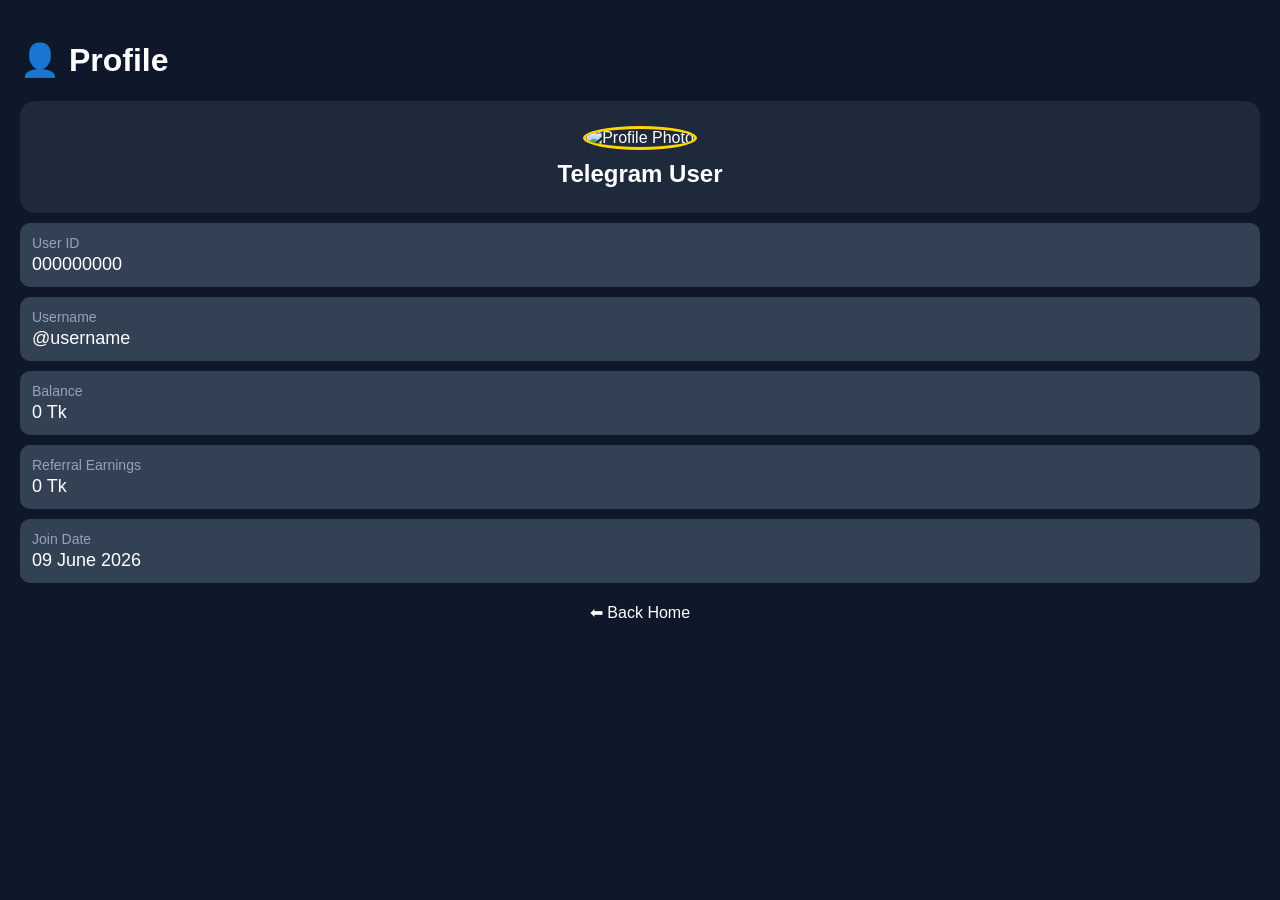
==== profile.html @ f161c9ef "Create profile.html" ====
<!DOCTYPE html>
<html lang="en">
<head>
<meta charset="UTF-8">
<meta name="viewport" content="width=device-width, initial-scale=1.0">
<title>Profile - Ads Click Coin</title>

<style>
body{
    background:#0f172a;
    color:white;
    font-family:Arial,sans-serif;
    padding:20px;
    margin:0;
}

.profile-card{
    background:#1e293b;
    border-radius:15px;
    padding:25px;
    text-align:center;
}

.profile-img{
    width:100px;
    height:100px;
    border-radius:50%;
    object-fit:cover;
    border:3px solid gold;
}

.name{
    font-size:24px;
    font-weight:bold;
    margin-top:10px;
}

.info-box{
    background:#334155;
    padding:12px;
    border-radius:10px;
    margin-top:10px;
    text-align:left;
}

.label{
    color:#94a3b8;
    font-size:14px;
}

.value{
    font-size:18px;
    margin-top:3px;
}

.back-btn{
    display:block;
    margin-top:20px;
    text-align:center;
    color:white;
    text-decoration:none;
}
</style>
</head>
<body>

<h1>👤 Profile</h1>

<div class="profile-card">

    <img
    id="profilePhoto"
    class="profile-img"
    src="https://via.placeholder.com/100"
    alt="Profile Photo">

    <div class="name" id="userName">
        Telegram User
    </div>

</div>

<div class="info-box">
    <div class="label">User ID</div>
    <div class="value" id="userId">
        000000000
    </div>
</div>

<div class="info-box">
    <div class="label">Username</div>
    <div class="value" id="username">
        @username
    </div>
</div>

<div class="info-box">
    <div class="label">Balance</div>
    <div class="value" id="userBalance">
        0 Tk
    </div>
</div>

<div class="info-box">
    <div class="label">Referral Earnings</div>
    <div class="value" id="referralIncome">
        0 Tk
    </div>
</div>

<div class="info-box">
    <div class="label">Join Date</div>
    <div class="value" id="joinDate">
        09 June 2026
    </div>
</div>

<a href="index.html" class="back-btn">
⬅ Back Home
</a>

</body>
</html>
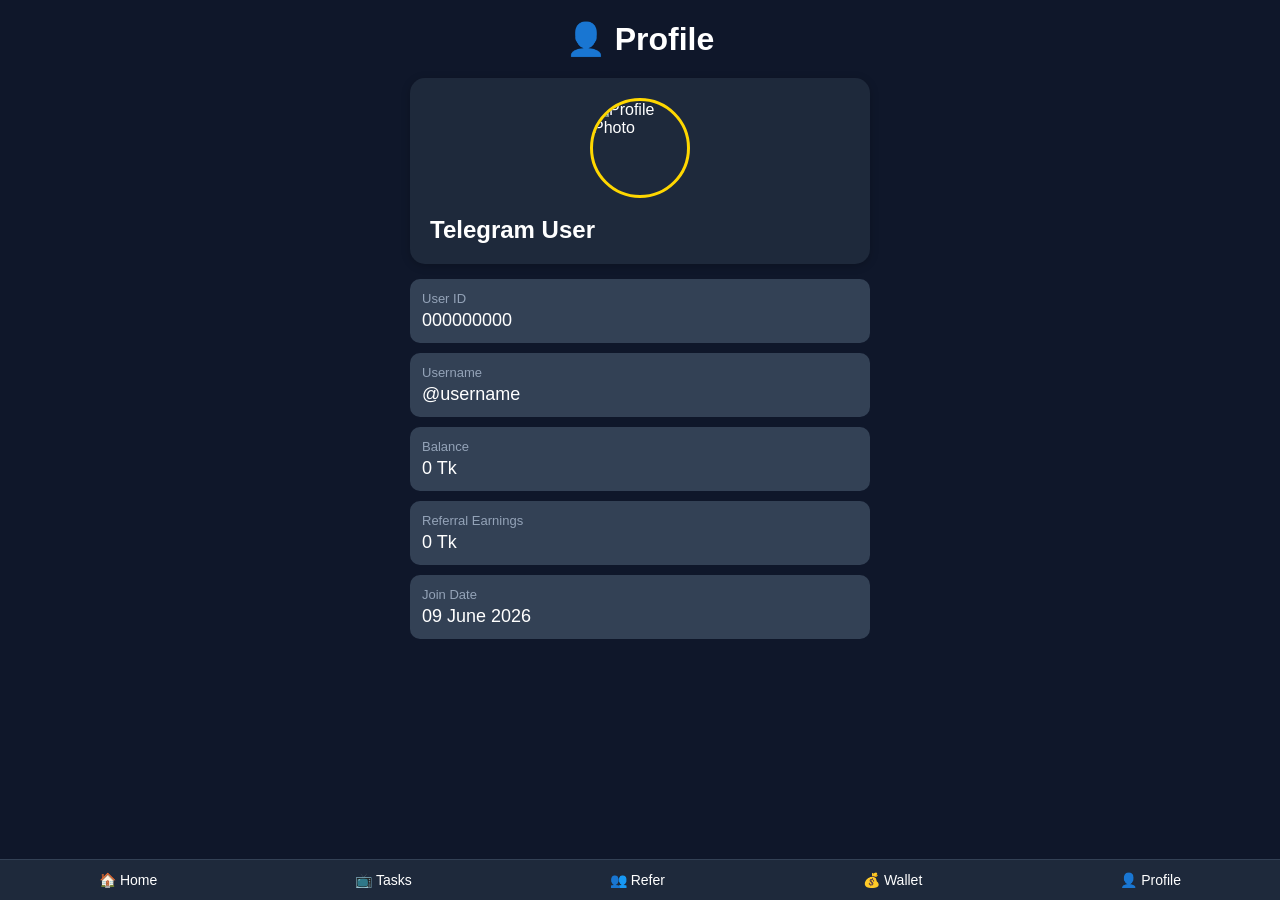
==== commit 2e6f35b8: "Update profile.html" ====
--- a/profile.html
+++ b/profile.html
@@ -5,119 +5,85 @@
 <meta name="viewport" content="width=device-width, initial-scale=1.0">
 <title>Profile - Ads Click Coin</title>
 
-<style>
-body{
-    background:#0f172a;
-    color:white;
-    font-family:Arial,sans-serif;
-    padding:20px;
-    margin:0;
-}
+<link rel="stylesheet" href="style.css">
 
-.profile-card{
-    background:#1e293b;
-    border-radius:15px;
-    padding:25px;
-    text-align:center;
-}
-
-.profile-img{
-    width:100px;
-    height:100px;
-    border-radius:50%;
-    object-fit:cover;
-    border:3px solid gold;
-}
-
-.name{
-    font-size:24px;
-    font-weight:bold;
-    margin-top:10px;
-}
-
-.info-box{
-    background:#334155;
-    padding:12px;
-    border-radius:10px;
-    margin-top:10px;
-    text-align:left;
-}
-
-.label{
-    color:#94a3b8;
-    font-size:14px;
-}
-
-.value{
-    font-size:18px;
-    margin-top:3px;
-}
-
-.back-btn{
-    display:block;
-    margin-top:20px;
-    text-align:center;
-    color:white;
-    text-decoration:none;
-}
-</style>
 </head>
 <body>
 
+<div class="container">
+
 <h1>👤 Profile</h1>
 
-<div class="profile-card">
+<div class="card">
 
-    <img
-    id="profilePhoto"
-    class="profile-img"
-    src="https://via.placeholder.com/100"
-    alt="Profile Photo">
+<img
+id="profilePhoto"
+class="profile-img"
+src="https://via.placeholder.com/100"
+alt="Profile Photo">
 
-    <div class="name" id="userName">
-        Telegram User
-    </div>
+<br>
+
+<h2 id="userName">
+Telegram User
+</h2>
 
 </div>
 
 <div class="info-box">
-    <div class="label">User ID</div>
-    <div class="value" id="userId">
-        000000000
-    </div>
+<div class="label">User ID</div>
+<div class="value" id="userId">
+000000000
+</div>
 </div>
 
 <div class="info-box">
-    <div class="label">Username</div>
-    <div class="value" id="username">
-        @username
-    </div>
+<div class="label">Username</div>
+<div class="value" id="username">
+@username
+</div>
 </div>
 
 <div class="info-box">
-    <div class="label">Balance</div>
-    <div class="value" id="userBalance">
-        0 Tk
-    </div>
+<div class="label">Balance</div>
+<div class="value" id="userBalance">
+0 Tk
+</div>
 </div>
 
 <div class="info-box">
-    <div class="label">Referral Earnings</div>
-    <div class="value" id="referralIncome">
-        0 Tk
-    </div>
+<div class="label">Referral Earnings</div>
+<div class="value" id="referralIncome">
+0 Tk
+</div>
 </div>
 
 <div class="info-box">
-    <div class="label">Join Date</div>
-    <div class="value" id="joinDate">
-        09 June 2026
-    </div>
+<div class="label">Join Date</div>
+<div class="value" id="joinDate">
+09 June 2026
+</div>
 </div>
 
-<a href="index.html" class="back-btn">
-⬅ Back Home
-</a>
+<div class="footer-space"></div>
+
+<div class="navbar">
+
+<a href="index.html">🏠 Home</a>
+
+<a href="tasks.html">📺 Tasks</a>
+
+<a href="refer.html">👥 Refer</a>
+
+<a href="wallet.html">💰 Wallet</a>
+
+<a href="profile.html">👤 Profile</a>
+
+</div>
+
+</div>
+
+<script src="script.js"></script>
 
 </body>
 </html>
--- a/style.css
+++ b/style.css
@@ -0,0 +1,126 @@
+*{
+    margin:0;
+    padding:0;
+    box-sizing:border-box;
+    font-family:Arial,sans-serif;
+}
+
+body{
+    background:#0f172a;
+    color:#ffffff;
+    min-height:100vh;
+}
+
+.container{
+    width:95%;
+    max-width:500px;
+    margin:auto;
+    padding:20px;
+}
+
+h1{
+    text-align:center;
+    margin-bottom:20px;
+}
+
+.card{
+    background:#1e293b;
+    border-radius:15px;
+    padding:20px;
+    margin-bottom:15px;
+    box-shadow:0 2px 10px rgba(0,0,0,.2);
+}
+
+.balance{
+    font-size:32px;
+    font-weight:bold;
+    color:gold;
+    text-align:center;
+}
+
+.btn{
+    display:block;
+    width:100%;
+    background:#2563eb;
+    color:white;
+    text-decoration:none;
+    text-align:center;
+    padding:14px;
+    border:none;
+    border-radius:12px;
+    margin-top:10px;
+    cursor:pointer;
+    font-size:16px;
+}
+
+.btn:hover{
+    opacity:.9;
+}
+
+input,
+select{
+    width:100%;
+    padding:12px;
+    border:none;
+    border-radius:10px;
+    margin-top:10px;
+    background:#334155;
+    color:white;
+}
+
+.profile-img{
+    width:100px;
+    height:100px;
+    border-radius:50%;
+    object-fit:cover;
+    border:3px solid gold;
+    display:block;
+    margin:auto;
+}
+
+.info-box{
+    background:#334155;
+    padding:12px;
+    border-radius:10px;
+    margin-top:10px;
+}
+
+.label{
+    color:#94a3b8;
+    font-size:13px;
+}
+
+.value{
+    font-size:18px;
+    margin-top:4px;
+}
+
+.ref-link{
+    background:#334155;
+    padding:12px;
+    border-radius:10px;
+    word-break:break-all;
+    margin-top:10px;
+}
+
+.navbar{
+    position:fixed;
+    bottom:0;
+    left:0;
+    width:100%;
+    background:#1e293b;
+    display:flex;
+    justify-content:space-around;
+    padding:12px 0;
+    border-top:1px solid #334155;
+}
+
+.navbar a{
+    color:white;
+    text-decoration:none;
+    font-size:14px;
+}
+
+.footer-space{
+    height:80px;
+}
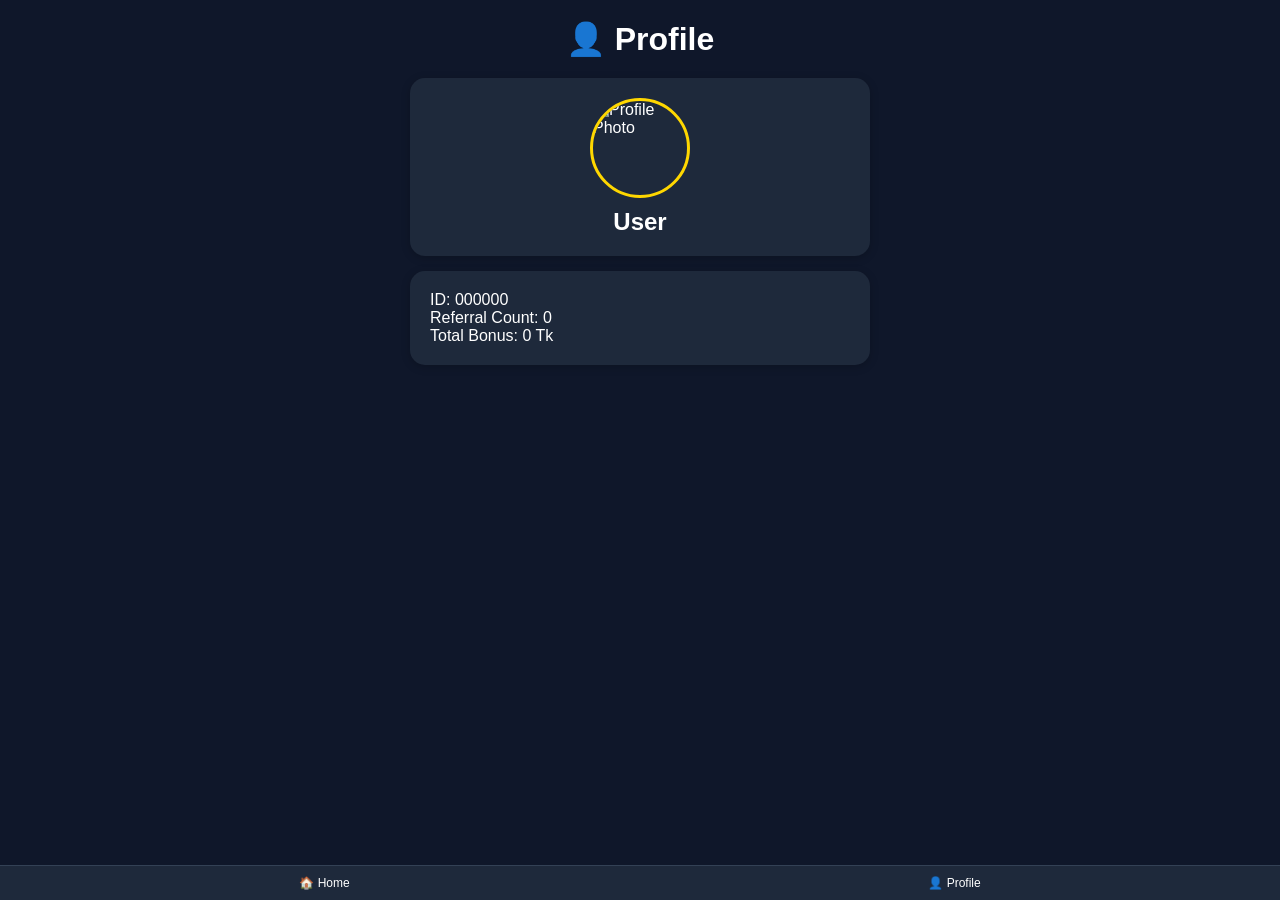
==== commit c5a3c216: "Update profile.html" ====
--- a/profile.html
+++ b/profile.html
@@ -1,89 +1,26 @@
 <!DOCTYPE html>
 <html lang="en">
 <head>
-<meta charset="UTF-8">
-<meta name="viewport" content="width=device-width, initial-scale=1.0">
-<title>Profile - Ads Click Coin</title>
-
-<link rel="stylesheet" href="style.css">
-
+    <meta charset="UTF-8">
+    <link rel="stylesheet" href="style.css">
 </head>
 <body>
-
-<div class="container">
-
-<h1>👤 Profile</h1>
-
-<div class="card">
-
-<img
-id="profilePhoto"
-class="profile-img"
-src="https://via.placeholder.com/100"
-alt="Profile Photo">
-
-<br>
-
-<h2 id="userName">
-Telegram User
-</h2>
-
-</div>
-
-<div class="info-box">
-<div class="label">User ID</div>
-<div class="value" id="userId">
-000000000
-</div>
-</div>
-
-<div class="info-box">
-<div class="label">Username</div>
-<div class="value" id="username">
-@username
-</div>
-</div>
-
-<div class="info-box">
-<div class="label">Balance</div>
-<div class="value" id="userBalance">
-0 Tk
-</div>
-</div>
-
-<div class="info-box">
-<div class="label">Referral Earnings</div>
-<div class="value" id="referralIncome">
-0 Tk
-</div>
-</div>
-
-<div class="info-box">
-<div class="label">Join Date</div>
-<div class="value" id="joinDate">
-09 June 2026
-</div>
-</div>
-
-<div class="footer-space"></div>
-
-<div class="navbar">
-
-<a href="index.html">🏠 Home</a>
-
-<a href="tasks.html">📺 Tasks</a>
-
-<a href="refer.html">👥 Refer</a>
-
-<a href="wallet.html">💰 Wallet</a>
-
-<a href="profile.html">👤 Profile</a>
-
-</div>
-
-</div>
-
-<script src="script.js"></script>
-
+    <div class="container">
+        <h1>👤 Profile</h1>
+        <div class="card">
+            <img id="profilePhoto" class="profile-img" src="https://via.placeholder.com/100" alt="Profile Photo">
+            <h2 id="userName" style="text-align:center; margin-top:10px;">User</h2>
+        </div>
+        <div class="card">
+            <p>ID: <span id="userId">000000</span></p>
+            <p>Referral Count: <span id="refCount">0</span></p>
+            <p>Total Bonus: <span id="refBonus">0 Tk</span></p>
+        </div>
+        <div class="navbar">
+            <a href="index.html">🏠 Home</a>
+            <a href="profile.html">👤 Profile</a>
+        </div>
+    </div>
+    <script src="script.js"></script>
 </body>
 </html>
--- a/style.css
+++ b/style.css
@@ -1,126 +1,13 @@
-*{
-    margin:0;
-    padding:0;
-    box-sizing:border-box;
-    font-family:Arial,sans-serif;
-}
-
-body{
-    background:#0f172a;
-    color:#ffffff;
-    min-height:100vh;
-}
-
-.container{
-    width:95%;
-    max-width:500px;
-    margin:auto;
-    padding:20px;
-}
-
-h1{
-    text-align:center;
-    margin-bottom:20px;
-}
-
-.card{
-    background:#1e293b;
-    border-radius:15px;
-    padding:20px;
-    margin-bottom:15px;
-    box-shadow:0 2px 10px rgba(0,0,0,.2);
-}
-
-.balance{
-    font-size:32px;
-    font-weight:bold;
-    color:gold;
-    text-align:center;
-}
-
-.btn{
-    display:block;
-    width:100%;
-    background:#2563eb;
-    color:white;
-    text-decoration:none;
-    text-align:center;
-    padding:14px;
-    border:none;
-    border-radius:12px;
-    margin-top:10px;
-    cursor:pointer;
-    font-size:16px;
-}
-
-.btn:hover{
-    opacity:.9;
-}
-
-input,
-select{
-    width:100%;
-    padding:12px;
-    border:none;
-    border-radius:10px;
-    margin-top:10px;
-    background:#334155;
-    color:white;
-}
-
-.profile-img{
-    width:100px;
-    height:100px;
-    border-radius:50%;
-    object-fit:cover;
-    border:3px solid gold;
-    display:block;
-    margin:auto;
-}
-
-.info-box{
-    background:#334155;
-    padding:12px;
-    border-radius:10px;
-    margin-top:10px;
-}
-
-.label{
-    color:#94a3b8;
-    font-size:13px;
-}
-
-.value{
-    font-size:18px;
-    margin-top:4px;
-}
-
-.ref-link{
-    background:#334155;
-    padding:12px;
-    border-radius:10px;
-    word-break:break-all;
-    margin-top:10px;
-}
-
-.navbar{
-    position:fixed;
-    bottom:0;
-    left:0;
-    width:100%;
-    background:#1e293b;
-    display:flex;
-    justify-content:space-around;
-    padding:12px 0;
-    border-top:1px solid #334155;
-}
-
-.navbar a{
-    color:white;
-    text-decoration:none;
-    font-size:14px;
-}
-
-.footer-space{
-    height:80px;
-}
+* { margin: 0; padding: 0; box-sizing: border-box; font-family: Arial, sans-serif; }
+body { background: #0f172a; color: #ffffff; min-height: 100vh; }
+.container { width: 95%; max-width: 500px; margin: auto; padding: 20px; }
+h1 { text-align: center; margin-bottom: 20px; }
+.card { background: #1e293b; border-radius: 15px; padding: 20px; margin-bottom: 15px; box-shadow: 0 2px 10px rgba(0,0,0,0.2); }
+.balance { font-size: 32px; font-weight: bold; color: gold; text-align: center; }
+.btn { display: block; width: 100%; background: #2563eb; color: white; text-decoration: none; text-align: center; padding: 14px; border: none; border-radius: 12px; margin-top: 10px; cursor: pointer; font-size: 16px; }
+.btn:hover { opacity: 0.9; }
+input, select { width: 100%; padding: 12px; border: none; border-radius: 10px; margin-top: 10px; background: #334155; color: white; }
+.profile-img { width: 100px; height: 100px; border-radius: 50%; object-fit: cover; border: 3px solid gold; display: block; margin: auto; }
+.navbar { position: fixed; bottom: 0; left: 0; width: 100%; background: #1e293b; display: flex; justify-content: space-around; padding: 10px; border-top: 1px solid #334155; }
+.navbar a { color: white; text-decoration: none; font-size: 12px; }
+.footer-space { height: 60px; }
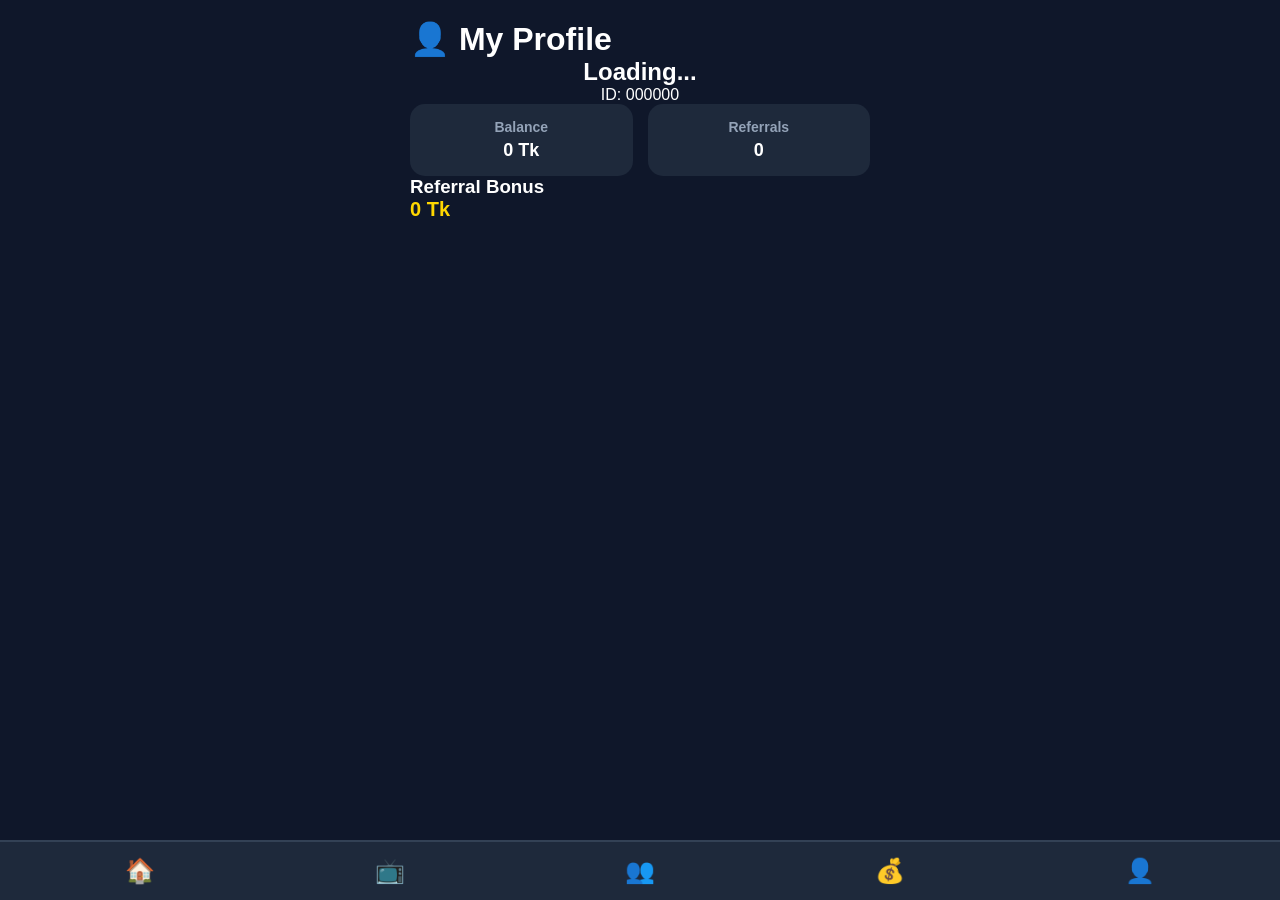
==== commit ee890bcd: "Update profile.html" ====
--- a/profile.html
+++ b/profile.html
@@ -6,19 +6,37 @@
 </head>
 <body>
     <div class="container">
-        <h1>👤 Profile</h1>
+        <h1>👤 My Profile</h1>
+        
+        <div class="card" style="text-align:center;">
+            <h2 id="userName">Loading...</h2>
+            <p>ID: <span id="userId">000000</span></p>
+        </div>
+
+        <div class="grid-cards">
+            <div class="small-card">
+                <h3>Balance</h3>
+                <p id="profileBalance">0 Tk</p>
+            </div>
+            <div class="small-card">
+                <h3>Referrals</h3>
+                <p id="refCount">0</p>
+            </div>
+        </div>
+
         <div class="card">
-            <img id="profilePhoto" class="profile-img" src="https://via.placeholder.com/100" alt="Profile Photo">
-            <h2 id="userName" style="text-align:center; margin-top:10px;">User</h2>
+            <h3>Referral Bonus</h3>
+            <p id="refBonus" style="font-size: 20px; font-weight: bold; color: gold;">0 Tk</p>
         </div>
-        <div class="card">
-            <p>ID: <span id="userId">000000</span></p>
-            <p>Referral Count: <span id="refCount">0</span></p>
-            <p>Total Bonus: <span id="refBonus">0 Tk</span></p>
-        </div>
+
+        <div class="footer-space"></div>
+
         <div class="navbar">
-            <a href="index.html">🏠 Home</a>
-            <a href="profile.html">👤 Profile</a>
+            <a href="index.html">🏠</a>
+            <a href="tasks.html">📺</a>
+            <a href="refer.html">👥</a>
+            <a href="wallet.html">💰</a>
+            <a href="profile.html">👤</a>
         </div>
     </div>
     <script src="script.js"></script>
--- a/style.css
+++ b/style.css
@@ -1,13 +1,19 @@
-* { margin: 0; padding: 0; box-sizing: border-box; font-family: Arial, sans-serif; }
-body { background: #0f172a; color: #ffffff; min-height: 100vh; }
+* { margin: 0; padding: 0; box-sizing: border-box; font-family: sans-serif; }
+body { background: #0f172a; color: white; padding-bottom: 100px; }
 .container { width: 95%; max-width: 500px; margin: auto; padding: 20px; }
-h1 { text-align: center; margin-bottom: 20px; }
-.card { background: #1e293b; border-radius: 15px; padding: 20px; margin-bottom: 15px; box-shadow: 0 2px 10px rgba(0,0,0,0.2); }
-.balance { font-size: 32px; font-weight: bold; color: gold; text-align: center; }
-.btn { display: block; width: 100%; background: #2563eb; color: white; text-decoration: none; text-align: center; padding: 14px; border: none; border-radius: 12px; margin-top: 10px; cursor: pointer; font-size: 16px; }
-.btn:hover { opacity: 0.9; }
-input, select { width: 100%; padding: 12px; border: none; border-radius: 10px; margin-top: 10px; background: #334155; color: white; }
-.profile-img { width: 100px; height: 100px; border-radius: 50%; object-fit: cover; border: 3px solid gold; display: block; margin: auto; }
-.navbar { position: fixed; bottom: 0; left: 0; width: 100%; background: #1e293b; display: flex; justify-content: space-around; padding: 10px; border-top: 1px solid #334155; }
-.navbar a { color: white; text-decoration: none; font-size: 12px; }
-.footer-space { height: 60px; }
+
+/* বড় ব্যালেন্স কার্ড */
+.main-balance-card { background: linear-gradient(135deg, #2563eb, #1e40af); padding: 30px; border-radius: 20px; text-align: center; margin-bottom: 20px; box-shadow: 0 10px 15px rgba(0,0,0,0.3); }
+.main-balance-card h2 { font-size: 16px; opacity: 0.9; margin-bottom: 10px; }
+.main-balance-card .amount { font-size: 40px; font-weight: bold; color: gold; }
+
+/* ছোট কার্ড */
+.grid-cards { display: grid; grid-template-columns: 1fr 1fr; gap: 15px; }
+.small-card { background: #1e293b; padding: 15px; border-radius: 15px; text-align: center; }
+.small-card h3 { font-size: 14px; color: #94a3b8; }
+.small-card p { font-size: 18px; font-weight: bold; margin-top: 5px; }
+
+/* বাটন ও নেভবার */
+.btn { display: block; width: 100%; background: #3b82f6; color: white; padding: 15px; text-align: center; border-radius: 12px; margin-top: 15px; text-decoration: none; font-weight: bold; }
+.navbar { position: fixed; bottom: 0; left: 0; width: 100%; background: #1e293b; display: flex; justify-content: space-around; padding: 15px; border-top: 2px solid #334155; }
+.navbar a { color: white; text-decoration: none; font-size: 24px; }
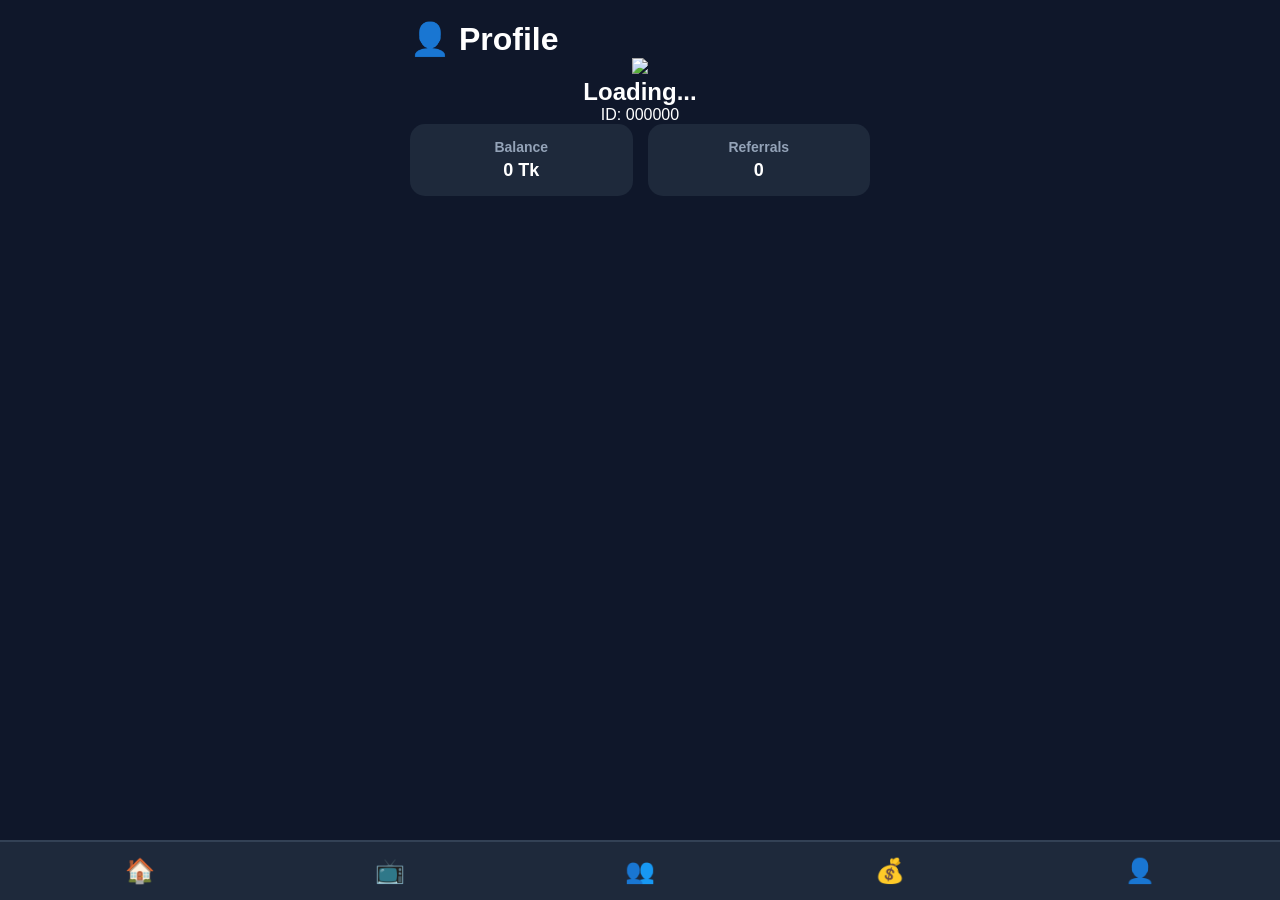
==== commit 177ef7c2: "Update profile.html" ====
--- a/profile.html
+++ b/profile.html
@@ -1,43 +1,25 @@
 <!DOCTYPE html>
-<html lang="en">
+<html>
 <head>
-    <meta charset="UTF-8">
+    <script src="https://cdn.jsdelivr.net/npm/@supabase/supabase-js@2"></script>
+    <script src="https://telegram.org/js/telegram-web-app.js"></script>
     <link rel="stylesheet" href="style.css">
 </head>
 <body>
     <div class="container">
-        <h1>👤 My Profile</h1>
-        
+        <h1>👤 Profile</h1>
         <div class="card" style="text-align:center;">
+            <img id="profilePhoto" class="profile-img" src="https://via.placeholder.com/100">
             <h2 id="userName">Loading...</h2>
             <p>ID: <span id="userId">000000</span></p>
         </div>
-
         <div class="grid-cards">
-            <div class="small-card">
-                <h3>Balance</h3>
-                <p id="profileBalance">0 Tk</p>
-            </div>
-            <div class="small-card">
-                <h3>Referrals</h3>
-                <p id="refCount">0</p>
-            </div>
+            <div class="small-card"><h3>Balance</h3><p id="profileBalance">0 Tk</p></div>
+            <div class="small-card"><h3>Referrals</h3><p id="refCount">0</p></div>
         </div>
-
-        <div class="card">
-            <h3>Referral Bonus</h3>
-            <p id="refBonus" style="font-size: 20px; font-weight: bold; color: gold;">0 Tk</p>
-        </div>
-
-        <div class="footer-space"></div>
-
-        <div class="navbar">
-            <a href="index.html">🏠</a>
-            <a href="tasks.html">📺</a>
-            <a href="refer.html">👥</a>
-            <a href="wallet.html">💰</a>
-            <a href="profile.html">👤</a>
-        </div>
+    </div>
+    <div class="navbar">
+        <a href="index.html">🏠</a><a href="tasks.html">📺</a><a href="refer.html">👥</a><a href="wallet.html">💰</a><a href="profile.html">👤</a>
     </div>
     <script src="script.js"></script>
 </body>
